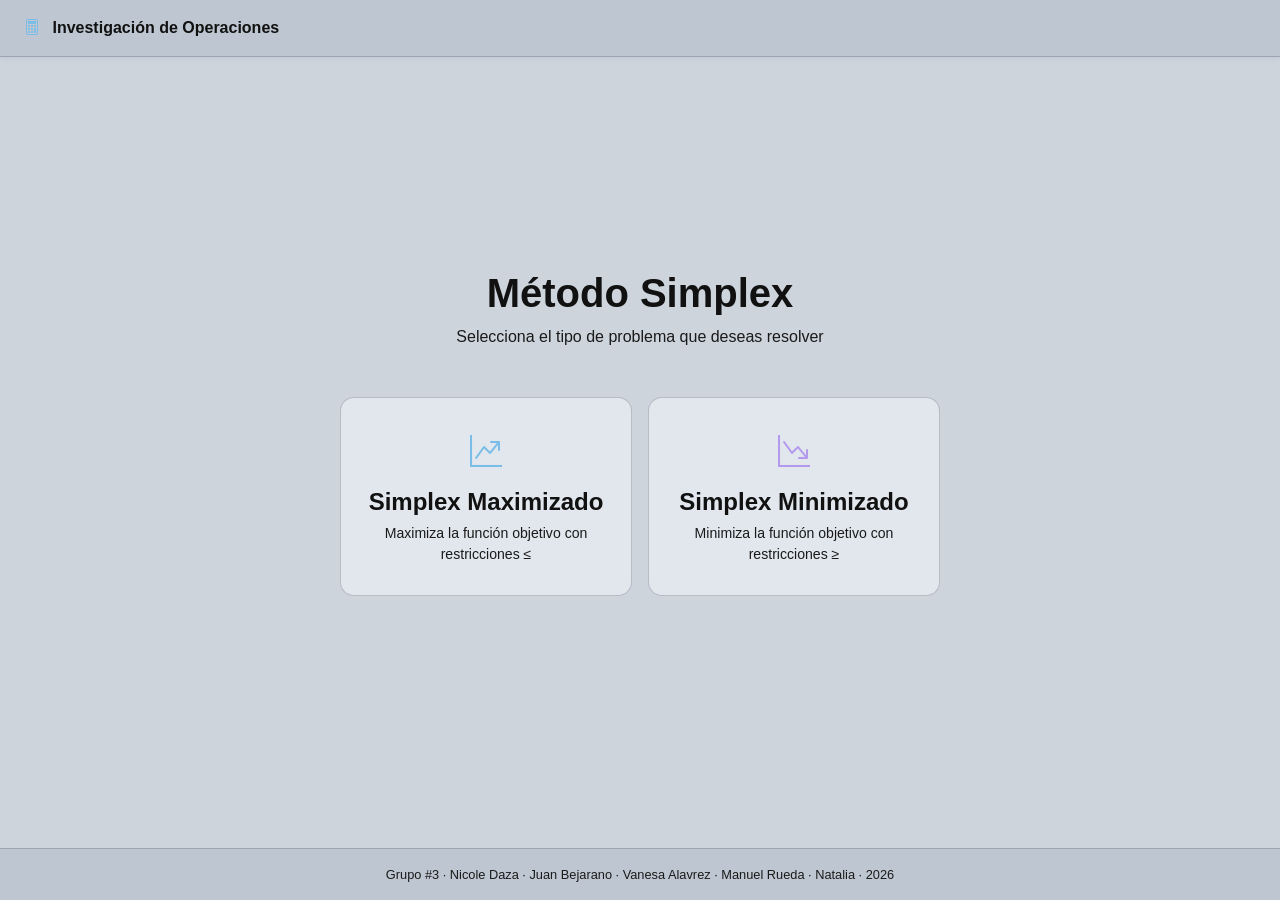
==== index.html @ 92ce1d7b "Add files via upload" ====
<!DOCTYPE html>
<html lang="es">
<head>
  <meta charset="UTF-8"/>
  <meta name="viewport" content="width=device-width, initial-scale=1.0"/>
  <title>Investigación de Operaciones</title>
  <link href="https://cdn.jsdelivr.net/npm/bootstrap@5.3.3/dist/css/bootstrap.min.css" rel="stylesheet"/>
  <link href="https://cdn.jsdelivr.net/npm/bootstrap-icons@1.11.3/font/bootstrap-icons.min.css" rel="stylesheet"/>
  <link rel="stylesheet" href="assets/css/styles.css"/>
</head>
<body>

  <nav class="navbar px-4 py-3">
    <span class="fw-bold" style="color:var(--color-texto);">
      <i class="bi bi-calculator me-2" style="color:var(--color-primario-hover);"></i>
      Investigación de Operaciones
    </span>
  </nav>

  <div class="hero">
    <div class="text-center" style="max-width:600px; width:100%;">

      <h1 class="fw-bold mb-2">Método Simplex</h1>
      <p class="subtitulo mb-5">Selecciona el tipo de problema que deseas resolver</p>

      <div class="row g-3 justify-content-center">

        <div class="col-sm-6">
          <a href="views/simplex-max.html" class="card-metodo card-max">
            <i class="bi bi-graph-up-arrow icono-max"></i>
            <h4>Simplex Maximizado</h4>
            <p>Maximiza la función objetivo con restricciones ≤</p>
          </a>
        </div>

        <div class="col-sm-6">
          <a href="views/simplex-min.html" class="card-metodo card-min">
            <i class="bi bi-graph-down-arrow icono-min"></i>
            <h4>Simplex Minimizado</h4>
            <p>Minimiza la función objetivo con restricciones ≥</p>
          </a>
        </div>

      </div>
    </div>
  </div>

  <footer> Grupo #3 · Nicole Daza · Juan Bejarano · Vanesa Alavrez · Manuel Rueda · Natalia · 2026</footer>

  <script src="https://cdn.jsdelivr.net/npm/bootstrap@5.3.3/dist/js/bootstrap.bundle.min.js"></script>
</body>
</html>
---- assets/css/styles.css ----
/* =============================================
   Investigación de Operaciones — styles.css
   Versión Precisión Académica · Paleta Pastel
   ============================================= */

:root {
  --color-fondo:             #CDD4DC;   /* gris azulado medio — fondo general */
  --color-superficie:        #D8DFE6;   /* inputs y filas */
  --color-tarjeta:           #E2E7ED;   /* cards */
  --color-texto:             #111111;
  --color-primario:          #A3CEF1;
  --color-interaccion:       #CBB4F5;
  --color-exito:             #C9F7F5;
  --color-primario-hover:    #7ABDE8;
  --color-interaccion-hover: #B49AED;
  --color-borde:             rgba(51, 65, 85, 0.25);
  --color-navbar:            #BEC7D1;
  --color-footer:            #BEC7D1;
}

body {
  background-color: var(--color-fondo);
  color: var(--color-texto);
  font-family: 'Segoe UI', sans-serif;
  min-height: 100vh;
  display: flex;
  flex-direction: column;
}

/* Navbar */
.navbar {
  background-color: var(--color-navbar);
  border-bottom: 1px solid var(--color-borde);
  box-shadow: 0 1px 6px rgba(100, 116, 139, 0.12);
}

/* Hero (solo index) */
.hero {
  flex: 1;
  display: flex;
  align-items: center;
  justify-content: center;
  padding: 40px 16px;
}

.subtitulo {
  color: #1a1a1a;
  font-size: 1rem;
}

/* Tarjetas del index */
.card-metodo {
  background-color: var(--color-tarjeta);
  border: 1.5px solid var(--color-borde);
  border-radius: 14px;
  padding: 30px 24px;
  text-decoration: none;
  color: var(--color-texto);
  display: block;
  transition: transform 0.2s, box-shadow 0.2s, border-color 0.2s;
}

.card-metodo:hover {
  transform: translateY(-4px);
  color: var(--color-texto);
}

.card-max:hover {
  box-shadow: 0 6px 24px rgba(163, 206, 241, 0.5);
  border-color: var(--color-primario);
}

.card-min:hover {
  box-shadow: 0 6px 24px rgba(203, 180, 245, 0.5);
  border-color: var(--color-interaccion);
}

.icono-max { color: var(--color-primario-hover); font-size: 2rem; }
.icono-min { color: var(--color-interaccion-hover); font-size: 2rem; }

.card-metodo h4 { font-weight: 700; margin: 12px 0 6px; }
.card-metodo p  { font-size: 0.88rem; color: #1a1a1a; margin: 0; }

/* Secciones internas */
.card-seccion {
  background-color: var(--color-tarjeta);
  border: 1.5px solid var(--color-borde);
  border-radius: 12px;
  padding: 20px;
  margin-bottom: 20px;
}

.card-seccion h5 {
  font-size: 0.85rem;
  text-transform: uppercase;
  letter-spacing: 1px;
  color: var(--color-texto);
  margin-bottom: 16px;
  opacity: 0.75;
}

/* Inputs */
.form-control,
.form-select {
  background-color: var(--color-superficie) !important;
  border-color: var(--color-borde) !important;
  color: var(--color-texto) !important;
  border-radius: 8px;
}

.form-control::placeholder { color: #444444; }

.focus-max:focus {
  box-shadow: 0 0 0 3px rgba(163, 206, 241, 0.45) !important;
  border-color: var(--color-primario) !important;
}

.focus-min:focus {
  box-shadow: 0 0 0 3px rgba(203, 180, 245, 0.45) !important;
  border-color: var(--color-interaccion) !important;
}

.form-select option { background: var(--color-superficie); }

/* Fila de restricción */
.fila-restriccion {
  display: flex;
  align-items: center;
  gap: 8px;
  flex-wrap: wrap;
  background: var(--color-superficie);
  border: 1.5px solid var(--color-borde);
  border-radius: 8px;
  padding: 10px 12px;
  margin-bottom: 10px;
}

.label-r {
  font-size: 0.75rem;
  text-transform: uppercase;
  letter-spacing: 1px;
  color: var(--color-interaccion-hover);
  font-weight: 700;
  min-width: 20px;
}

.texto-op { color: #1a1a1a; font-size: 0.9rem; }

/* Botones resolver */
.btn-resolver {
  font-weight: 700;
  border: none;
  border-radius: 10px;
  width: 100%;
  padding: 12px;
  font-size: 1rem;
  color: var(--color-texto);
  letter-spacing: 0.3px;
}

.btn-resolver:disabled { opacity: 0.45; cursor: not-allowed; }

.btn-max { background-color: var(--color-primario); }
.btn-max:hover:not(:disabled) { background-color: var(--color-primario-hover); color: #ffffff; }

.btn-min { background-color: var(--color-interaccion); }
.btn-min:hover:not(:disabled) { background-color: var(--color-interaccion-hover); color: #ffffff; }

/* Resultado */
#resultadoBox { transition: opacity 0.3s; }
#resultadoBox.activo {
  border-color: var(--color-exito);
  background-color: var(--color-exito);
  opacity: 1 !important;
}

/* Footer */
footer {
  text-align: center;
  padding: 16px;
  font-size: 0.8rem;
  color: #1a1a1a;
  border-top: 1px solid var(--color-borde);
  background-color: var(--color-footer);
  margin-top: 40px;
}
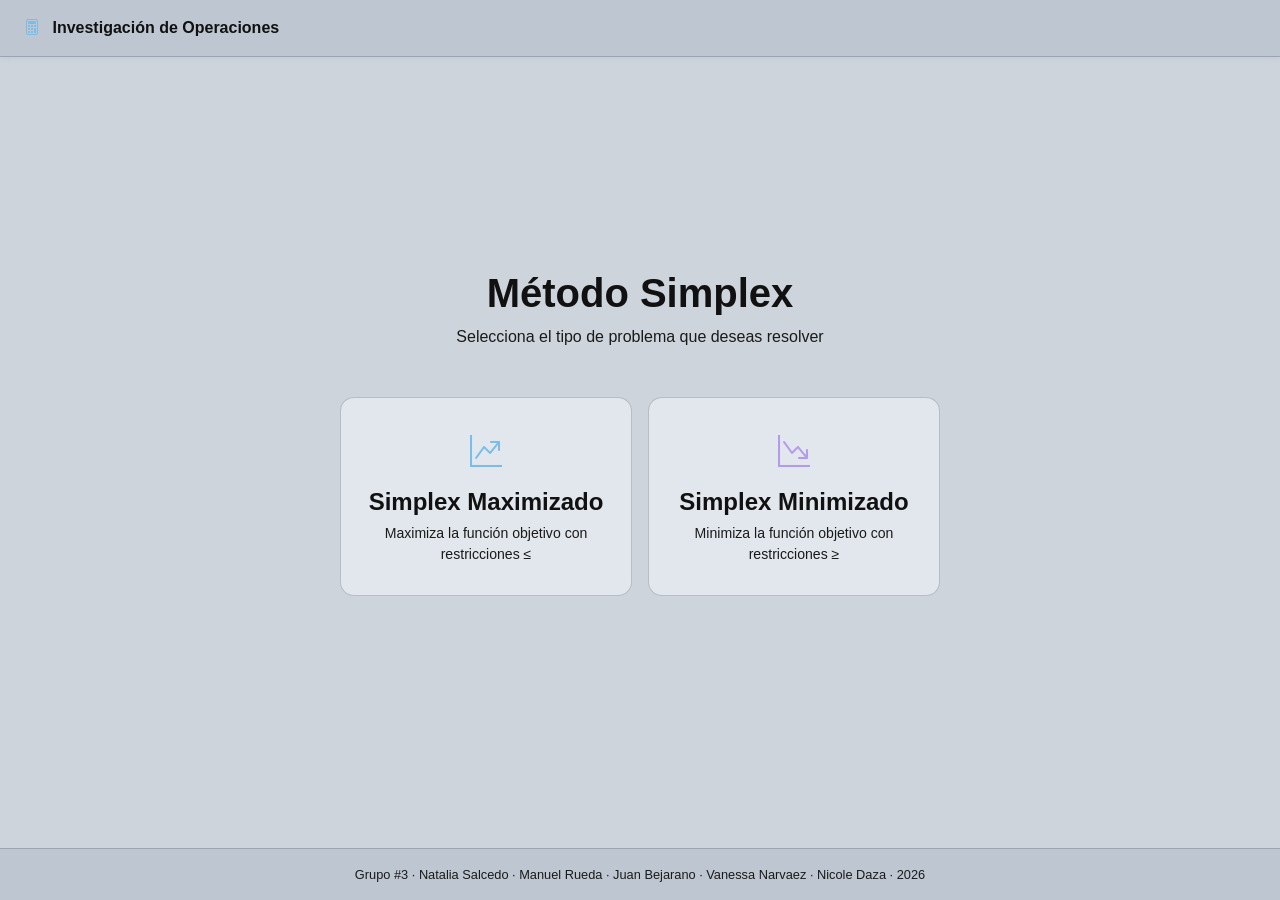
==== commit 505bf49c: "Update footer with new group member names" ====
--- a/index.html
+++ b/index.html
@@ -45,7 +45,7 @@
     </div>
   </div>
 
-  <footer> Grupo #3 · Nicole Daza · Juan Bejarano · Vanesa Alavrez · Manuel Rueda · Natalia · 2026</footer>
+  <footer> Grupo #3 · Natalia Salcedo · Manuel Rueda · Juan Bejarano · Vanessa Narvaez · Nicole Daza · 2026</footer>
 
   <script src="https://cdn.jsdelivr.net/npm/bootstrap@5.3.3/dist/js/bootstrap.bundle.min.js"></script>
 </body>
